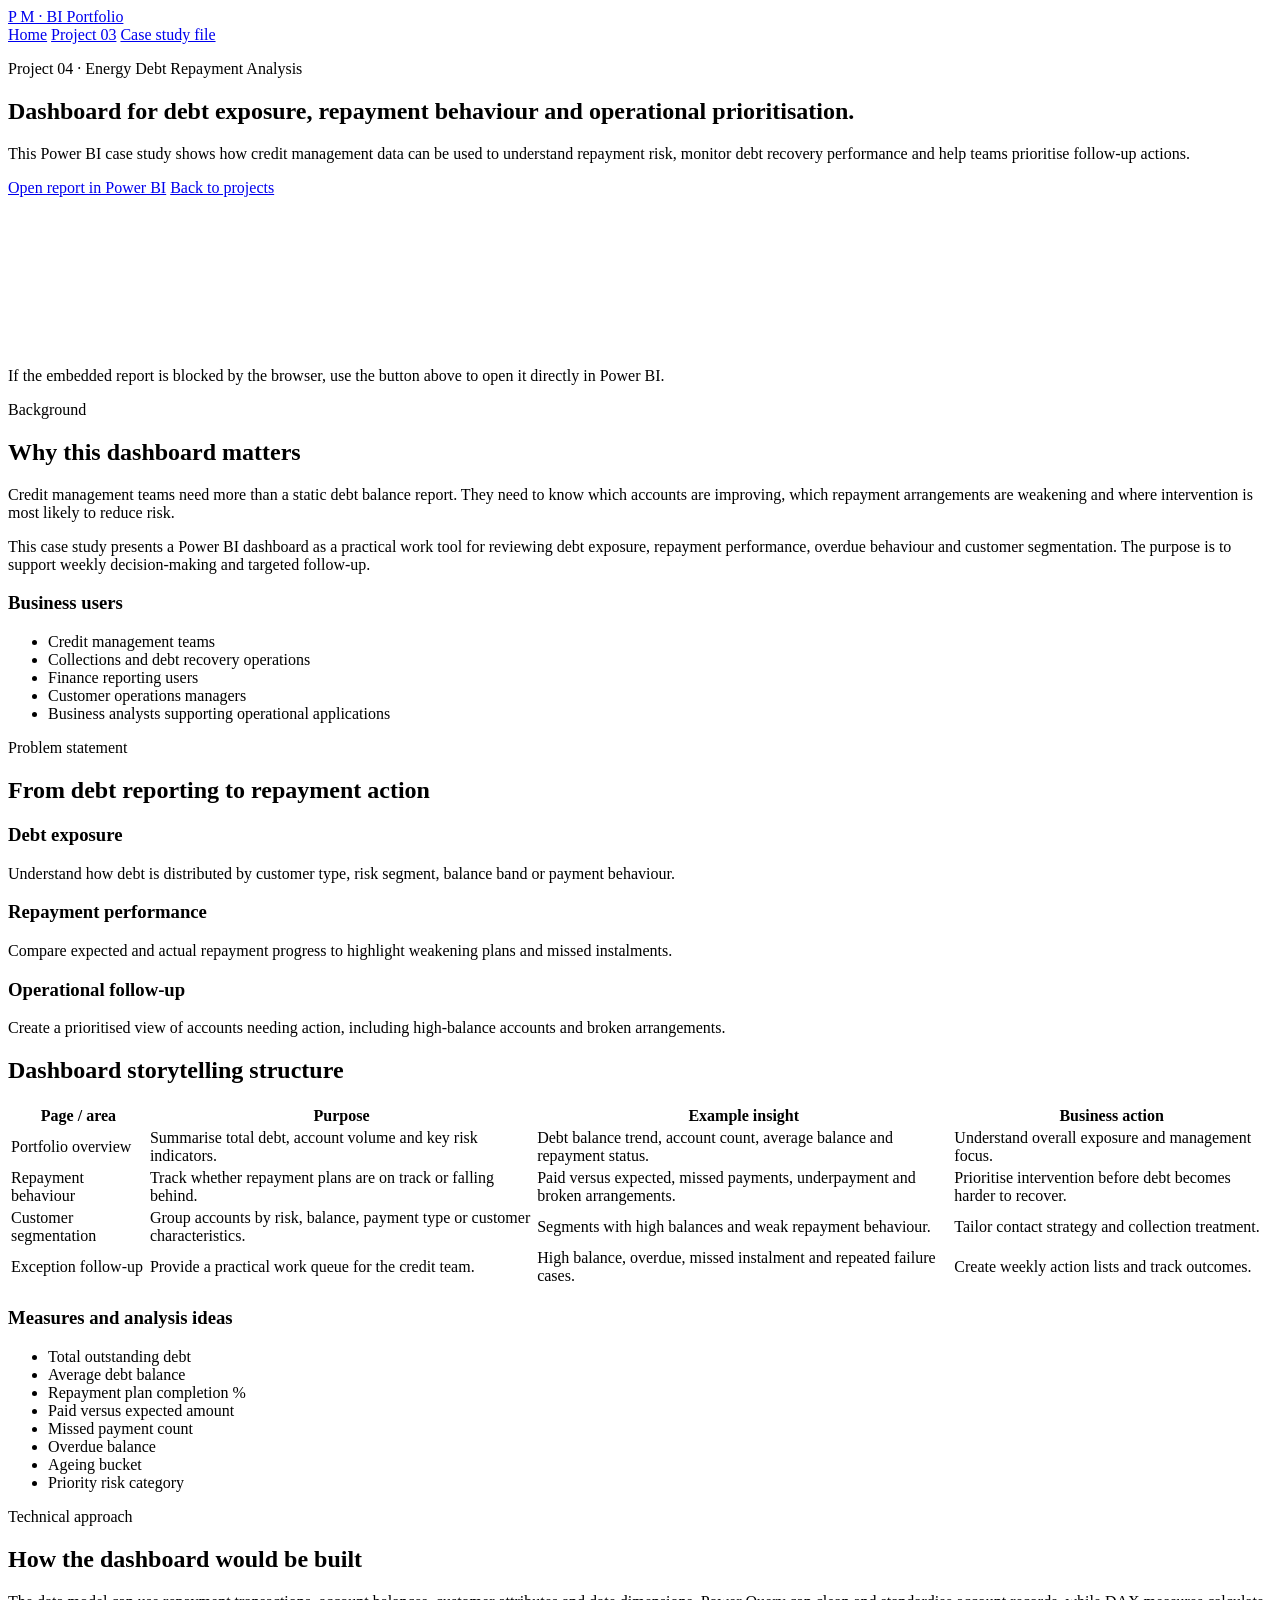
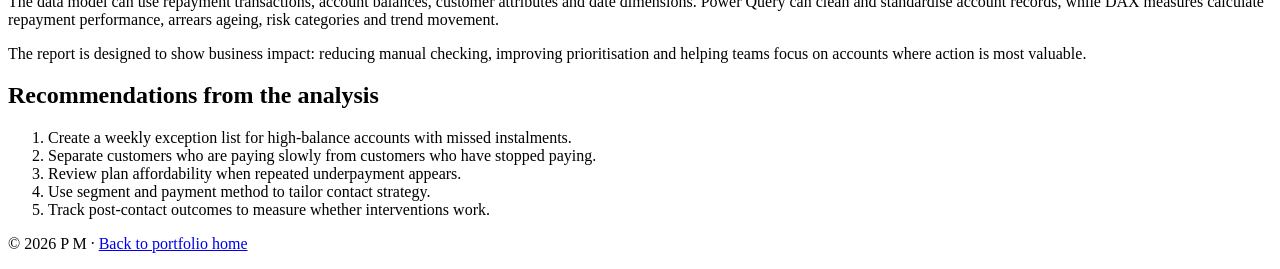
==== energy-debt-repayment.html @ d38713e4 "Add energy debt portfolio page" ====
<!doctype html>
<html lang="en-GB">
<head>
  <meta charset="utf-8">
  <meta name="viewport" content="width=device-width, initial-scale=1">
  <title>Project 04 | Energy Debt Repayment Analysis</title>
  <meta name="description" content="Energy debt repayment Power BI dashboard portfolio case study.">
  <link rel="stylesheet" href="assets/styles.css">
</head>
<body>
  <header class="site-header">
    <nav class="nav wrap">
      <a class="brand" href="index.html">P M · BI Portfolio</a>
      <div class="nav-links">
        <a href="index.html">Home</a>
        <a href="learning-analytics.html">Project 03</a>
        <a href="docs/energy-debt-case-study.md">Case study file</a>
      </div>
    </nav>
  </header>

  <main>
    <section class="hero wrap">
      <p class="eyebrow">Project 04 · Energy Debt Repayment Analysis</p>
      <h1>Dashboard for debt exposure, repayment behaviour and operational prioritisation.</h1>
      <p class="lead">
        This Power BI case study shows how credit management data can be used to understand repayment risk,
        monitor debt recovery performance and help teams prioritise follow-up actions.
      </p>
      <div class="hero-actions">
        <a class="button primary" href="https://app.powerbi.com/view?r=eyJrIjoiMWI4ODUzMjItYzc0Yi00YWRlLWExNWYtZGU5YWZjZDY3NDVkIiwidCI6IjI1Y2UwMjYxLWJiZDYtNDljZC1hMWUyLTU0MjYwODg2ZDE1OSJ9" target="_blank" rel="noopener">Open report in Power BI</a>
        <a class="button" href="index.html#projects">Back to projects</a>
      </div>
    </section>

    <section class="wrap section">
      <div class="report-frame">
        <iframe title="Energy Debt Repayment Analysis" src="https://app.powerbi.com/view?r=eyJrIjoiMWI4ODUzMjItYzc0Yi00YWRlLWExNWYtZGU5YWZjZDY3NDVkIiwidCI6IjI1Y2UwMjYxLWJiZDYtNDljZC1hMWUyLTU0MjYwODg2ZDE1OSJ9" frameborder="0" allowfullscreen="true"></iframe>
      </div>
      <p class="note">If the embedded report is blocked by the browser, use the button above to open it directly in Power BI.</p>
    </section>

    <section class="wrap section split">
      <div>
        <p class="eyebrow">Background</p>
        <h2>Why this dashboard matters</h2>
        <p>
          Credit management teams need more than a static debt balance report. They need to know which accounts
          are improving, which repayment arrangements are weakening and where intervention is most likely to reduce risk.
        </p>
        <p>
          This case study presents a Power BI dashboard as a practical work tool for reviewing debt exposure,
          repayment performance, overdue behaviour and customer segmentation. The purpose is to support weekly
          decision-making and targeted follow-up.
        </p>
      </div>
      <div class="panel">
        <h3>Business users</h3>
        <ul class="check-list">
          <li>Credit management teams</li>
          <li>Collections and debt recovery operations</li>
          <li>Finance reporting users</li>
          <li>Customer operations managers</li>
          <li>Business analysts supporting operational applications</li>
        </ul>
      </div>
    </section>

    <section class="wrap section">
      <div class="section-heading">
        <p class="eyebrow">Problem statement</p>
        <h2>From debt reporting to repayment action</h2>
      </div>
      <div class="method-grid">
        <article>
          <h3>Debt exposure</h3>
          <p>Understand how debt is distributed by customer type, risk segment, balance band or payment behaviour.</p>
        </article>
        <article>
          <h3>Repayment performance</h3>
          <p>Compare expected and actual repayment progress to highlight weakening plans and missed instalments.</p>
        </article>
        <article>
          <h3>Operational follow-up</h3>
          <p>Create a prioritised view of accounts needing action, including high-balance accounts and broken arrangements.</p>
        </article>
      </div>
    </section>

    <section class="wrap section">
      <h2>Dashboard storytelling structure</h2>
      <div class="table-wrap">
        <table>
          <thead>
            <tr>
              <th>Page / area</th>
              <th>Purpose</th>
              <th>Example insight</th>
              <th>Business action</th>
            </tr>
          </thead>
          <tbody>
            <tr>
              <td>Portfolio overview</td>
              <td>Summarise total debt, account volume and key risk indicators.</td>
              <td>Debt balance trend, account count, average balance and repayment status.</td>
              <td>Understand overall exposure and management focus.</td>
            </tr>
            <tr>
              <td>Repayment behaviour</td>
              <td>Track whether repayment plans are on track or falling behind.</td>
              <td>Paid versus expected, missed payments, underpayment and broken arrangements.</td>
              <td>Prioritise intervention before debt becomes harder to recover.</td>
            </tr>
            <tr>
              <td>Customer segmentation</td>
              <td>Group accounts by risk, balance, payment type or customer characteristics.</td>
              <td>Segments with high balances and weak repayment behaviour.</td>
              <td>Tailor contact strategy and collection treatment.</td>
            </tr>
            <tr>
              <td>Exception follow-up</td>
              <td>Provide a practical work queue for the credit team.</td>
              <td>High balance, overdue, missed instalment and repeated failure cases.</td>
              <td>Create weekly action lists and track outcomes.</td>
            </tr>
          </tbody>
        </table>
      </div>
    </section>

    <section class="wrap section split reverse">
      <div class="panel">
        <h3>Measures and analysis ideas</h3>
        <ul class="check-list">
          <li>Total outstanding debt</li>
          <li>Average debt balance</li>
          <li>Repayment plan completion %</li>
          <li>Paid versus expected amount</li>
          <li>Missed payment count</li>
          <li>Overdue balance</li>
          <li>Ageing bucket</li>
          <li>Priority risk category</li>
        </ul>
      </div>
      <div>
        <p class="eyebrow">Technical approach</p>
        <h2>How the dashboard would be built</h2>
        <p>
          The data model can use repayment transactions, account balances, customer attributes and date dimensions.
          Power Query can clean and standardise account records, while DAX measures calculate repayment performance,
          arrears ageing, risk categories and trend movement.
        </p>
        <p>
          The report is designed to show business impact: reducing manual checking, improving prioritisation and
          helping teams focus on accounts where action is most valuable.
        </p>
      </div>
    </section>

    <section class="wrap section callout">
      <h2>Recommendations from the analysis</h2>
      <ol>
        <li>Create a weekly exception list for high-balance accounts with missed instalments.</li>
        <li>Separate customers who are paying slowly from customers who have stopped paying.</li>
        <li>Review plan affordability when repeated underpayment appears.</li>
        <li>Use segment and payment method to tailor contact strategy.</li>
        <li>Track post-contact outcomes to measure whether interventions work.</li>
      </ol>
    </section>
  </main>

  <footer class="footer wrap">
    <p>© 2026 P M · <a href="index.html">Back to portfolio home</a></p>
  </footer>
</body>
</html>
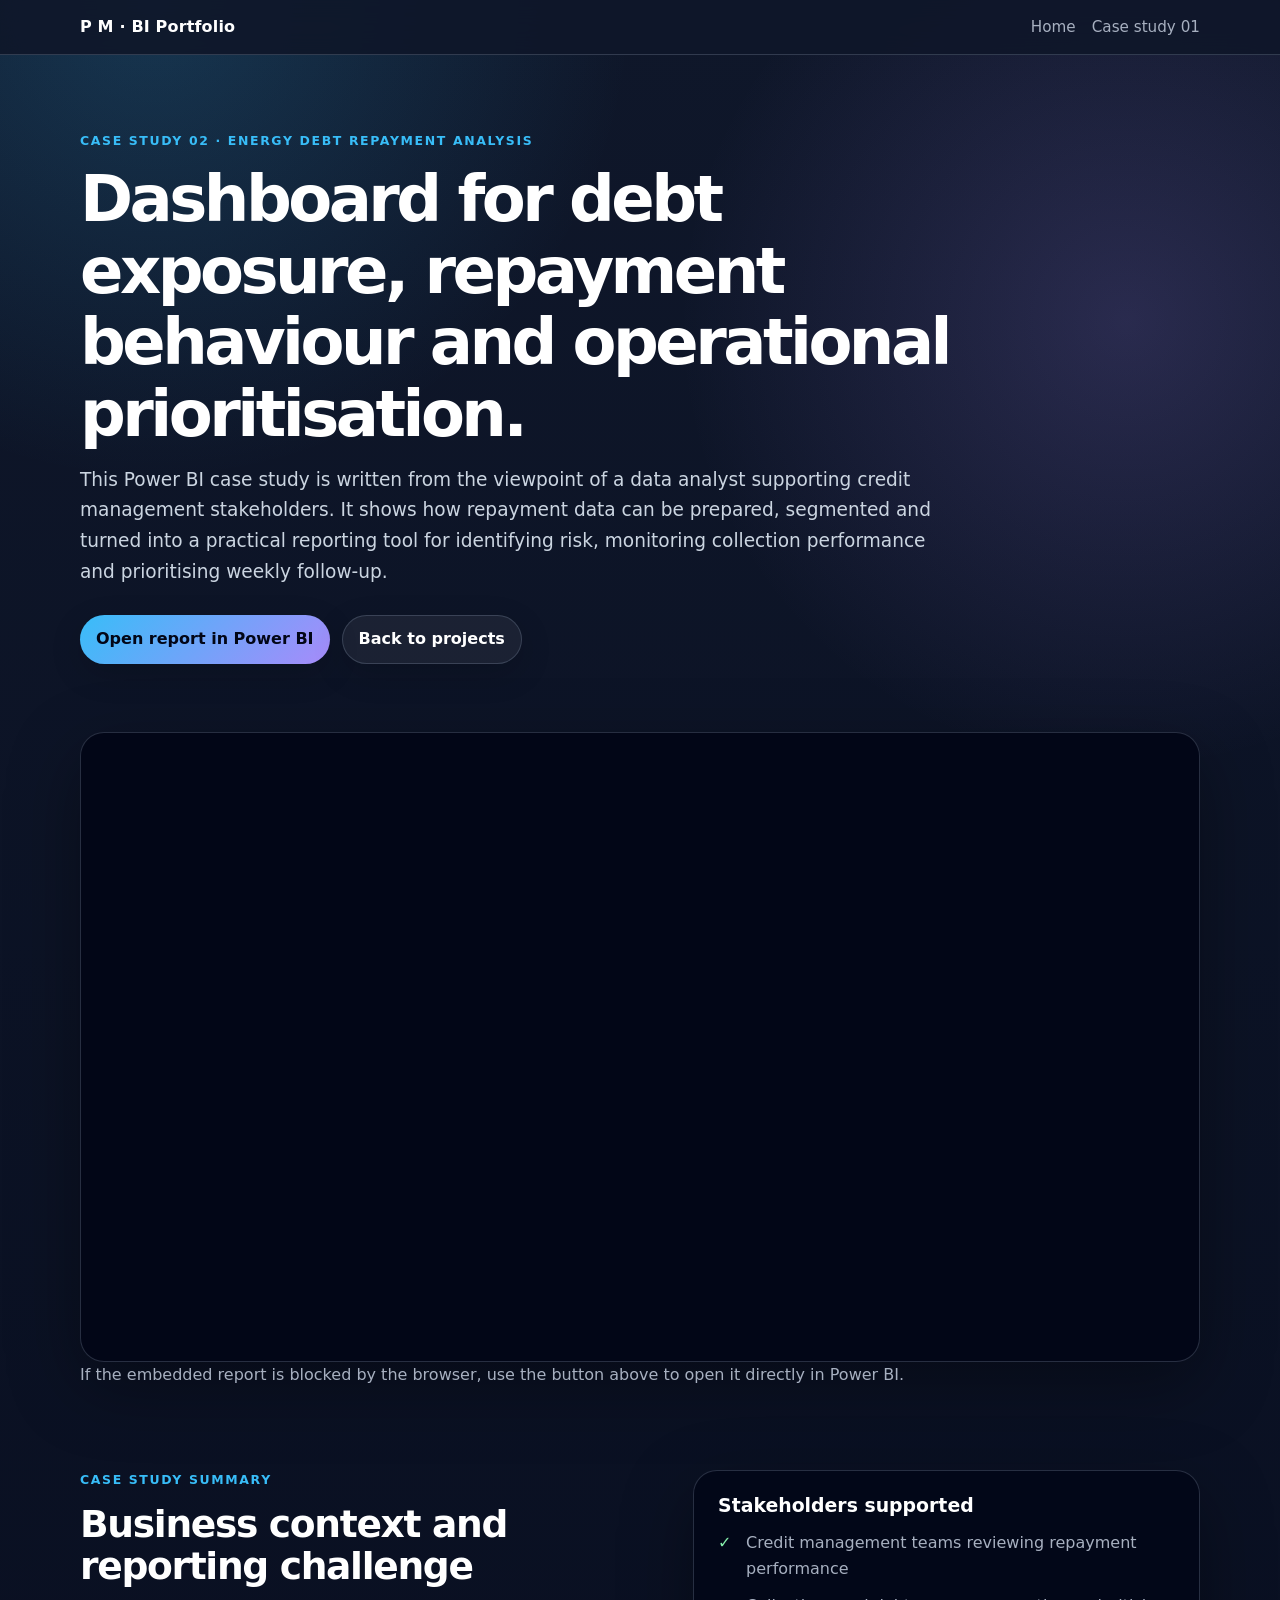
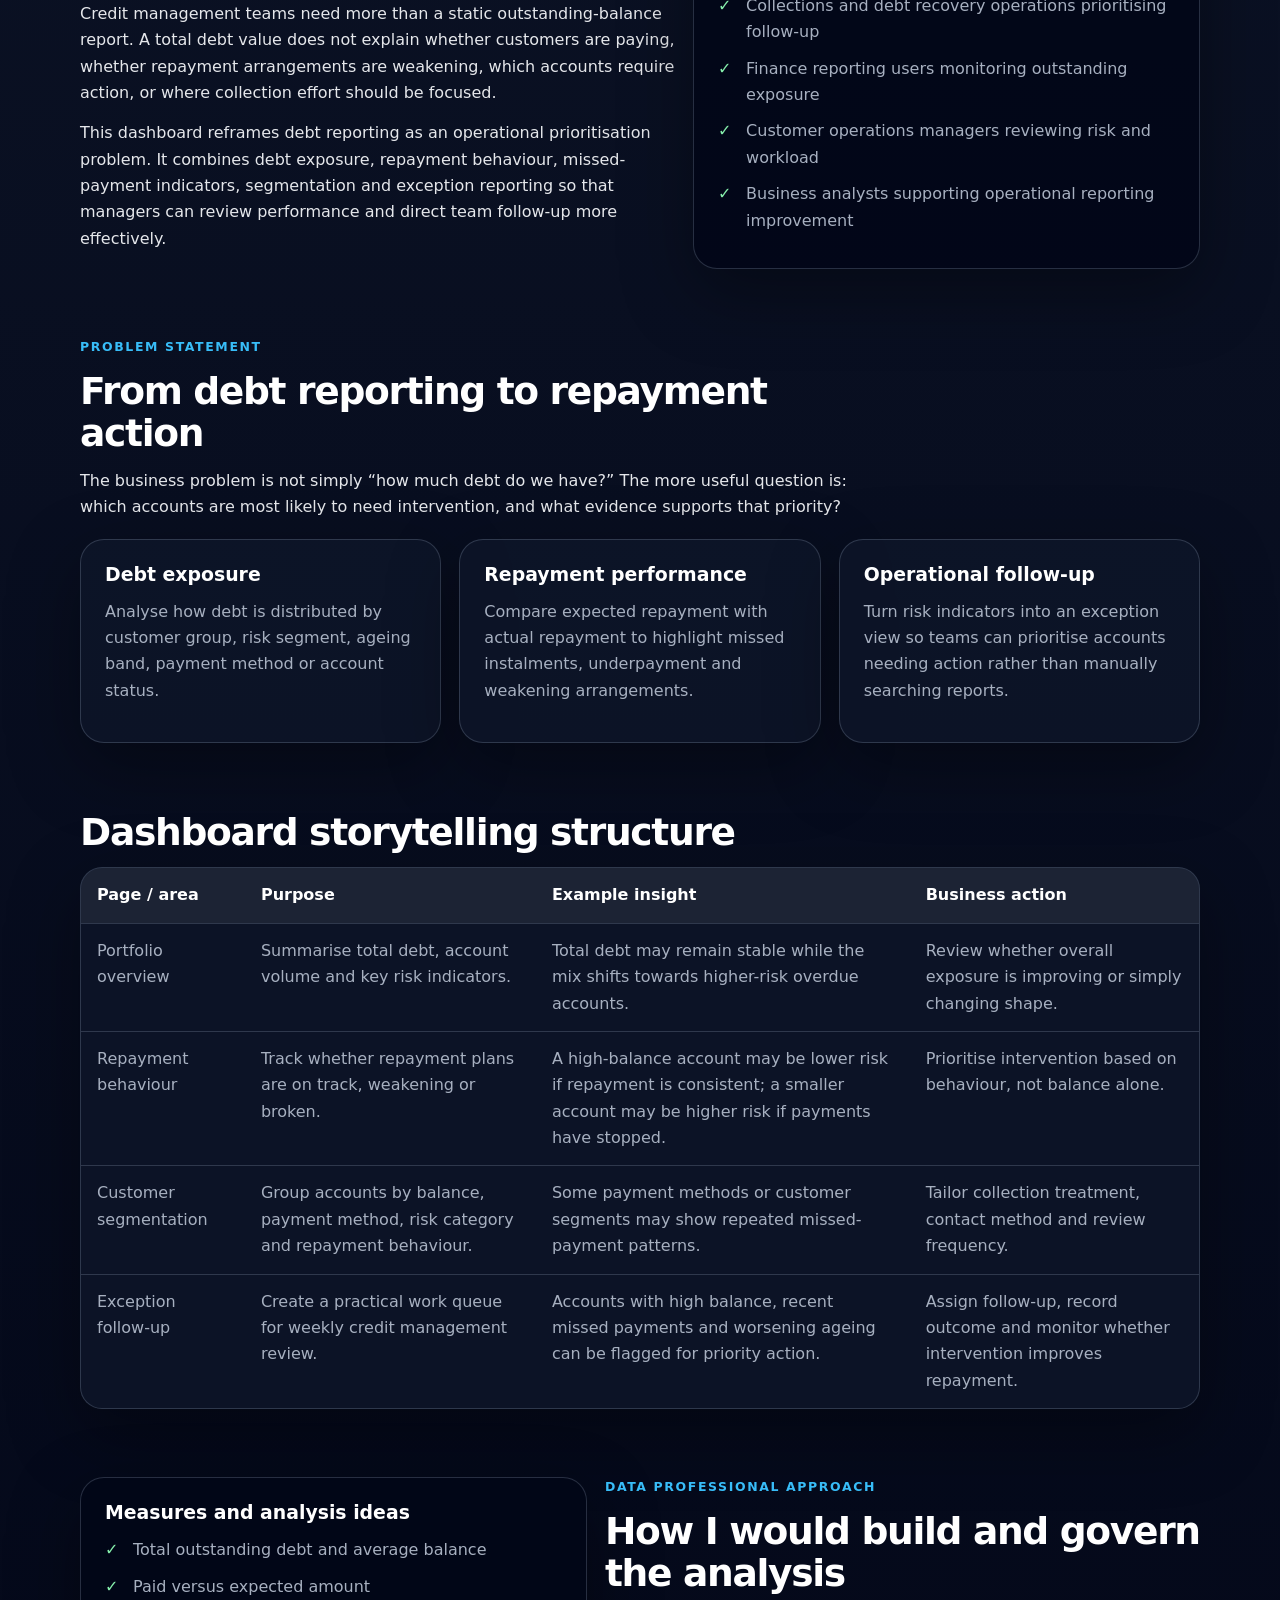
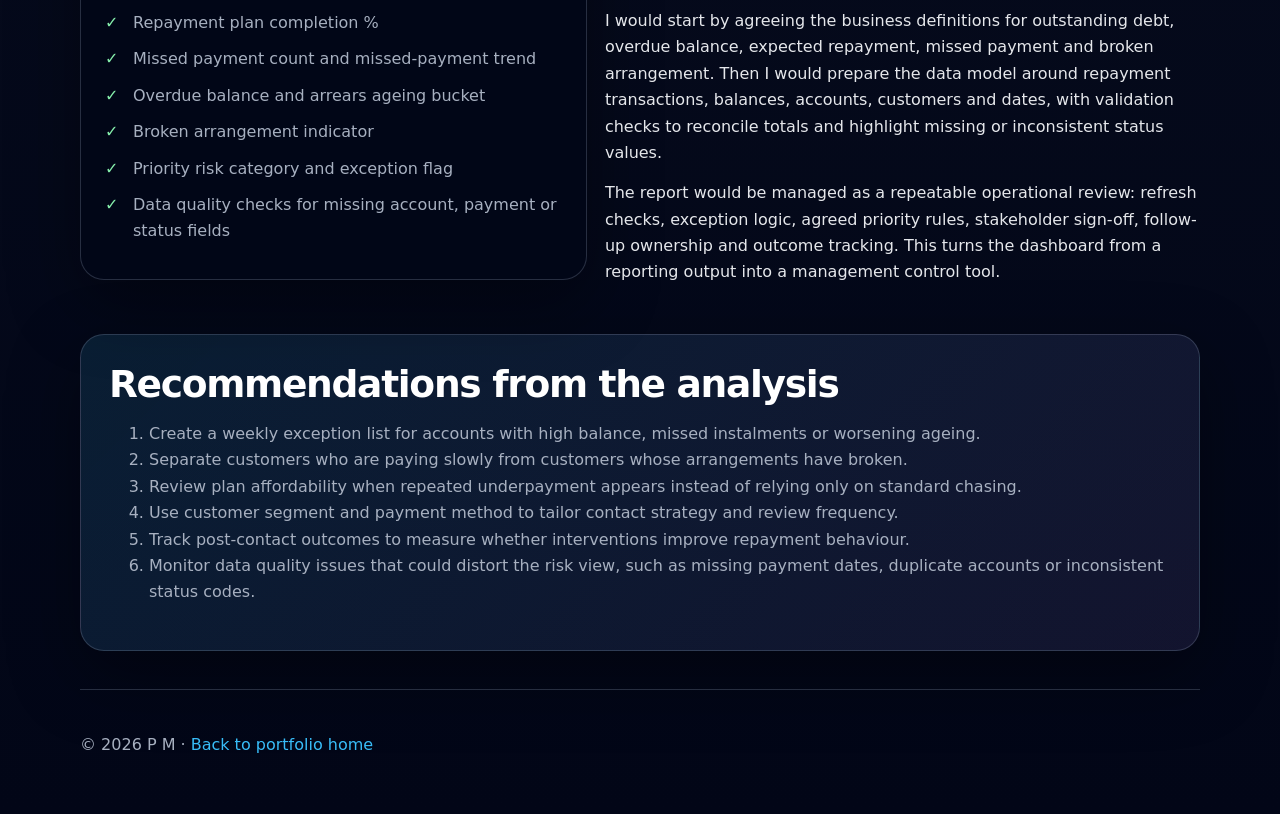
==== commit c03ad11a: "Strengthen energy debt case study analysis wording" ====
--- a/energy-debt-repayment.html
+++ b/energy-debt-repayment.html
@@ -3,8 +3,8 @@
 <head>
   <meta charset="utf-8">
   <meta name="viewport" content="width=device-width, initial-scale=1">
-  <title>Project 04 | Energy Debt Repayment Analysis</title>
-  <meta name="description" content="Energy debt repayment Power BI dashboard portfolio case study.">
+  <title>Case Study 02 | Energy Debt Repayment Analysis</title>
+  <meta name="description" content="Energy debt repayment Power BI dashboard case study focused on repayment behaviour, risk segmentation and operational exception reporting.">
   <link rel="stylesheet" href="assets/styles.css">
 </head>
 <body>
@@ -13,19 +13,19 @@
       <a class="brand" href="index.html">P M · BI Portfolio</a>
       <div class="nav-links">
         <a href="index.html">Home</a>
-        <a href="learning-analytics.html">Project 03</a>
-        <a href="docs/energy-debt-case-study.md">Case study file</a>
+        <a href="learning-analytics.html">Case study 01</a>
       </div>
     </nav>
   </header>
 
   <main>
     <section class="hero wrap">
-      <p class="eyebrow">Project 04 · Energy Debt Repayment Analysis</p>
+      <p class="eyebrow">Case study 02 · Energy Debt Repayment Analysis</p>
       <h1>Dashboard for debt exposure, repayment behaviour and operational prioritisation.</h1>
       <p class="lead">
-        This Power BI case study shows how credit management data can be used to understand repayment risk,
-        monitor debt recovery performance and help teams prioritise follow-up actions.
+        This Power BI case study is written from the viewpoint of a data analyst supporting credit management stakeholders.
+        It shows how repayment data can be prepared, segmented and turned into a practical reporting tool for identifying risk,
+        monitoring collection performance and prioritising weekly follow-up.
       </p>
       <div class="hero-actions">
         <a class="button primary" href="https://app.powerbi.com/view?r=eyJrIjoiMWI4ODUzMjItYzc0Yi00YWRlLWExNWYtZGU5YWZjZDY3NDVkIiwidCI6IjI1Y2UwMjYxLWJiZDYtNDljZC1hMWUyLTU0MjYwODg2ZDE1OSJ9" target="_blank" rel="noopener">Open report in Power BI</a>
@@ -42,26 +42,25 @@
 
     <section class="wrap section split">
       <div>
-        <p class="eyebrow">Background</p>
-        <h2>Why this dashboard matters</h2>
+        <p class="eyebrow">Case study summary</p>
+        <h2>Business context and reporting challenge</h2>
         <p>
-          Credit management teams need more than a static debt balance report. They need to know which accounts
-          are improving, which repayment arrangements are weakening and where intervention is most likely to reduce risk.
+          Credit management teams need more than a static outstanding-balance report. A total debt value does not explain whether customers are paying,
+          whether repayment arrangements are weakening, which accounts require action, or where collection effort should be focused.
         </p>
         <p>
-          This case study presents a Power BI dashboard as a practical work tool for reviewing debt exposure,
-          repayment performance, overdue behaviour and customer segmentation. The purpose is to support weekly
-          decision-making and targeted follow-up.
+          This dashboard reframes debt reporting as an operational prioritisation problem. It combines debt exposure, repayment behaviour,
+          missed-payment indicators, segmentation and exception reporting so that managers can review performance and direct team follow-up more effectively.
         </p>
       </div>
       <div class="panel">
-        <h3>Business users</h3>
+        <h3>Stakeholders supported</h3>
         <ul class="check-list">
-          <li>Credit management teams</li>
-          <li>Collections and debt recovery operations</li>
-          <li>Finance reporting users</li>
-          <li>Customer operations managers</li>
-          <li>Business analysts supporting operational applications</li>
+          <li>Credit management teams reviewing repayment performance</li>
+          <li>Collections and debt recovery operations prioritising follow-up</li>
+          <li>Finance reporting users monitoring outstanding exposure</li>
+          <li>Customer operations managers reviewing risk and workload</li>
+          <li>Business analysts supporting operational reporting improvement</li>
         </ul>
       </div>
     </section>
@@ -70,19 +69,23 @@
       <div class="section-heading">
         <p class="eyebrow">Problem statement</p>
         <h2>From debt reporting to repayment action</h2>
+        <p>
+          The business problem is not simply “how much debt do we have?” The more useful question is:
+          which accounts are most likely to need intervention, and what evidence supports that priority?
+        </p>
       </div>
       <div class="method-grid">
         <article>
           <h3>Debt exposure</h3>
-          <p>Understand how debt is distributed by customer type, risk segment, balance band or payment behaviour.</p>
+          <p>Analyse how debt is distributed by customer group, risk segment, ageing band, payment method or account status.</p>
         </article>
         <article>
           <h3>Repayment performance</h3>
-          <p>Compare expected and actual repayment progress to highlight weakening plans and missed instalments.</p>
+          <p>Compare expected repayment with actual repayment to highlight missed instalments, underpayment and weakening arrangements.</p>
         </article>
         <article>
           <h3>Operational follow-up</h3>
-          <p>Create a prioritised view of accounts needing action, including high-balance accounts and broken arrangements.</p>
+          <p>Turn risk indicators into an exception view so teams can prioritise accounts needing action rather than manually searching reports.</p>
         </article>
       </div>
     </section>
@@ -103,26 +106,26 @@
             <tr>
               <td>Portfolio overview</td>
               <td>Summarise total debt, account volume and key risk indicators.</td>
-              <td>Debt balance trend, account count, average balance and repayment status.</td>
-              <td>Understand overall exposure and management focus.</td>
+              <td>Total debt may remain stable while the mix shifts towards higher-risk overdue accounts.</td>
+              <td>Review whether overall exposure is improving or simply changing shape.</td>
             </tr>
             <tr>
               <td>Repayment behaviour</td>
-              <td>Track whether repayment plans are on track or falling behind.</td>
-              <td>Paid versus expected, missed payments, underpayment and broken arrangements.</td>
-              <td>Prioritise intervention before debt becomes harder to recover.</td>
+              <td>Track whether repayment plans are on track, weakening or broken.</td>
+              <td>A high-balance account may be lower risk if repayment is consistent; a smaller account may be higher risk if payments have stopped.</td>
+              <td>Prioritise intervention based on behaviour, not balance alone.</td>
             </tr>
             <tr>
               <td>Customer segmentation</td>
-              <td>Group accounts by risk, balance, payment type or customer characteristics.</td>
-              <td>Segments with high balances and weak repayment behaviour.</td>
-              <td>Tailor contact strategy and collection treatment.</td>
+              <td>Group accounts by balance, payment method, risk category and repayment behaviour.</td>
+              <td>Some payment methods or customer segments may show repeated missed-payment patterns.</td>
+              <td>Tailor collection treatment, contact method and review frequency.</td>
             </tr>
             <tr>
               <td>Exception follow-up</td>
-              <td>Provide a practical work queue for the credit team.</td>
-              <td>High balance, overdue, missed instalment and repeated failure cases.</td>
-              <td>Create weekly action lists and track outcomes.</td>
+              <td>Create a practical work queue for weekly credit management review.</td>
+              <td>Accounts with high balance, recent missed payments and worsening ageing can be flagged for priority action.</td>
+              <td>Assign follow-up, record outcome and monitor whether intervention improves repayment.</td>
             </tr>
           </tbody>
         </table>
@@ -133,27 +136,27 @@
       <div class="panel">
         <h3>Measures and analysis ideas</h3>
         <ul class="check-list">
-          <li>Total outstanding debt</li>
-          <li>Average debt balance</li>
+          <li>Total outstanding debt and average balance</li>
+          <li>Paid versus expected amount</li>
           <li>Repayment plan completion %</li>
-          <li>Paid versus expected amount</li>
-          <li>Missed payment count</li>
-          <li>Overdue balance</li>
-          <li>Ageing bucket</li>
-          <li>Priority risk category</li>
+          <li>Missed payment count and missed-payment trend</li>
+          <li>Overdue balance and arrears ageing bucket</li>
+          <li>Broken arrangement indicator</li>
+          <li>Priority risk category and exception flag</li>
+          <li>Data quality checks for missing account, payment or status fields</li>
         </ul>
       </div>
       <div>
-        <p class="eyebrow">Technical approach</p>
-        <h2>How the dashboard would be built</h2>
+        <p class="eyebrow">Data professional approach</p>
+        <h2>How I would build and govern the analysis</h2>
         <p>
-          The data model can use repayment transactions, account balances, customer attributes and date dimensions.
-          Power Query can clean and standardise account records, while DAX measures calculate repayment performance,
-          arrears ageing, risk categories and trend movement.
+          I would start by agreeing the business definitions for outstanding debt, overdue balance, expected repayment, missed payment and broken arrangement.
+          Then I would prepare the data model around repayment transactions, balances, accounts, customers and dates, with validation checks to reconcile
+          totals and highlight missing or inconsistent status values.
         </p>
         <p>
-          The report is designed to show business impact: reducing manual checking, improving prioritisation and
-          helping teams focus on accounts where action is most valuable.
+          The report would be managed as a repeatable operational review: refresh checks, exception logic, agreed priority rules, stakeholder sign-off,
+          follow-up ownership and outcome tracking. This turns the dashboard from a reporting output into a management control tool.
         </p>
       </div>
     </section>
@@ -161,11 +164,12 @@
     <section class="wrap section callout">
       <h2>Recommendations from the analysis</h2>
       <ol>
-        <li>Create a weekly exception list for high-balance accounts with missed instalments.</li>
-        <li>Separate customers who are paying slowly from customers who have stopped paying.</li>
-        <li>Review plan affordability when repeated underpayment appears.</li>
-        <li>Use segment and payment method to tailor contact strategy.</li>
-        <li>Track post-contact outcomes to measure whether interventions work.</li>
+        <li>Create a weekly exception list for accounts with high balance, missed instalments or worsening ageing.</li>
+        <li>Separate customers who are paying slowly from customers whose arrangements have broken.</li>
+        <li>Review plan affordability when repeated underpayment appears instead of relying only on standard chasing.</li>
+        <li>Use customer segment and payment method to tailor contact strategy and review frequency.</li>
+        <li>Track post-contact outcomes to measure whether interventions improve repayment behaviour.</li>
+        <li>Monitor data quality issues that could distort the risk view, such as missing payment dates, duplicate accounts or inconsistent status codes.</li>
       </ol>
     </section>
   </main>
--- a/assets/styles.css
+++ b/assets/styles.css
@@ -0,0 +1,275 @@
+:root {
+  --bg: #0f172a;
+  --bg-soft: #111827;
+  --card: rgba(15, 23, 42, 0.78);
+  --card-strong: rgba(2, 6, 23, 0.88);
+  --text: #e5e7eb;
+  --muted: #a7b0c0;
+  --line: rgba(148, 163, 184, 0.26);
+  --accent: #38bdf8;
+  --accent-2: #a78bfa;
+  --success: #86efac;
+  --shadow: 0 24px 70px rgba(0, 0, 0, 0.35);
+}
+
+* { box-sizing: border-box; }
+
+html { scroll-behavior: smooth; }
+
+body {
+  margin: 0;
+  min-height: 100vh;
+  font-family: Inter, ui-sans-serif, system-ui, -apple-system, BlinkMacSystemFont, "Segoe UI", sans-serif;
+  background:
+    radial-gradient(circle at 12% 0%, rgba(56, 189, 248, 0.19), transparent 30rem),
+    radial-gradient(circle at 88% 8%, rgba(167, 139, 250, 0.18), transparent 28rem),
+    linear-gradient(180deg, #0f172a 0%, #020617 100%);
+  color: var(--text);
+  line-height: 1.65;
+}
+
+a { color: var(--accent); text-decoration: none; }
+a:hover { text-decoration: underline; }
+
+.wrap { width: min(1120px, calc(100% - 32px)); margin: 0 auto; }
+
+.site-header {
+  position: sticky;
+  top: 0;
+  z-index: 20;
+  background: rgba(15, 23, 42, 0.9);
+  backdrop-filter: blur(12px);
+  border-bottom: 1px solid var(--line);
+}
+
+.nav {
+  display: flex;
+  align-items: center;
+  justify-content: space-between;
+  gap: 16px;
+  padding: 14px 0;
+}
+
+.brand {
+  color: #fff;
+  font-weight: 850;
+  letter-spacing: 0.01em;
+}
+
+.nav-links {
+  display: flex;
+  align-items: center;
+  gap: 16px;
+  flex-wrap: wrap;
+}
+
+.nav-links a {
+  color: var(--muted);
+  font-size: 0.95rem;
+}
+
+.hero {
+  padding: 76px 0 34px;
+}
+
+.eyebrow {
+  margin: 0 0 12px;
+  color: var(--accent);
+  font-size: 0.78rem;
+  font-weight: 800;
+  letter-spacing: 0.13em;
+  text-transform: uppercase;
+}
+
+h1, h2, h3 {
+  margin: 0 0 14px;
+  line-height: 1.12;
+  color: #fff;
+}
+
+h1 {
+  max-width: 980px;
+  font-size: clamp(2.15rem, 5vw, 4.4rem);
+  letter-spacing: -0.055em;
+}
+
+h2 {
+  font-size: clamp(1.55rem, 3vw, 2.35rem);
+  letter-spacing: -0.035em;
+}
+
+h3 { font-size: 1.18rem; }
+
+p { margin: 0 0 14px; }
+
+.lead {
+  max-width: 880px;
+  color: #cbd5e1;
+  font-size: 1.16rem;
+}
+
+.hero-actions {
+  display: flex;
+  gap: 12px;
+  flex-wrap: wrap;
+  margin-top: 28px;
+}
+
+.button {
+  display: inline-flex;
+  align-items: center;
+  justify-content: center;
+  min-height: 44px;
+  padding: 10px 16px;
+  border: 1px solid var(--line);
+  border-radius: 999px;
+  background: rgba(255, 255, 255, 0.06);
+  color: #fff;
+  font-weight: 760;
+  box-shadow: 0 10px 32px rgba(0, 0, 0, 0.16);
+}
+
+.button.primary {
+  border: 0;
+  color: #020617;
+  background: linear-gradient(135deg, var(--accent), var(--accent-2));
+}
+
+.section { padding: 34px 0; }
+
+.section-heading { max-width: 780px; margin-bottom: 18px; }
+
+.stats-grid,
+.project-grid,
+.method-grid,
+.split {
+  display: grid;
+  gap: 18px;
+}
+
+.stats-grid { grid-template-columns: repeat(3, 1fr); }
+.project-grid { grid-template-columns: repeat(2, 1fr); }
+.method-grid { grid-template-columns: repeat(3, 1fr); }
+.split { grid-template-columns: 1.08fr 0.92fr; align-items: start; }
+.split.reverse { grid-template-columns: 0.92fr 1.08fr; }
+
+.stat-card,
+.project-card,
+.method-grid article,
+.panel,
+.callout {
+  border: 1px solid var(--line);
+  border-radius: 24px;
+  background: var(--card);
+  box-shadow: var(--shadow);
+}
+
+.stat-card { padding: 22px; }
+.project-card { padding: 26px; }
+.method-grid article { padding: 24px; }
+.panel { padding: 24px; background: var(--card-strong); }
+.callout { padding: 28px; background: linear-gradient(135deg, rgba(56, 189, 248, 0.12), rgba(167, 139, 250, 0.1)); }
+
+.stat-number {
+  display: block;
+  color: #fff;
+  font-size: 2.05rem;
+  font-weight: 900;
+  line-height: 1;
+}
+
+.stat-label,
+.note,
+.project-card p,
+.method-grid p,
+.panel p,
+li {
+  color: var(--muted);
+}
+
+.project-number {
+  color: var(--success) !important;
+  font-weight: 800;
+  letter-spacing: 0.08em;
+  text-transform: uppercase;
+  font-size: 0.78rem;
+}
+
+.tag-list {
+  display: flex;
+  flex-wrap: wrap;
+  gap: 8px;
+  list-style: none;
+  padding: 0;
+  margin: 16px 0 18px;
+}
+
+.tag-list li {
+  padding: 6px 10px;
+  border: 1px solid var(--line);
+  border-radius: 999px;
+  background: rgba(255, 255, 255, 0.055);
+  color: #cbd5e1;
+  font-size: 0.9rem;
+}
+
+.text-link { font-weight: 800; }
+
+.check-list { padding-left: 0; list-style: none; margin: 0; }
+.check-list li {
+  position: relative;
+  padding-left: 28px;
+  margin-bottom: 10px;
+}
+.check-list li::before {
+  content: "✓";
+  position: absolute;
+  left: 0;
+  top: 0;
+  color: var(--success);
+  font-weight: 900;
+}
+
+.report-frame {
+  width: 100%;
+  aspect-ratio: 16 / 9;
+  border: 1px solid var(--line);
+  border-radius: 24px;
+  overflow: hidden;
+  background: #020617;
+  box-shadow: var(--shadow);
+}
+
+.report-frame iframe { width: 100%; height: 100%; border: 0; }
+
+.table-wrap {
+  overflow-x: auto;
+  border: 1px solid var(--line);
+  border-radius: 22px;
+  background: var(--card);
+  box-shadow: var(--shadow);
+}
+
+table { width: 100%; border-collapse: collapse; min-width: 760px; }
+th, td { padding: 14px 16px; border-bottom: 1px solid var(--line); text-align: left; vertical-align: top; }
+th { color: #fff; background: rgba(255, 255, 255, 0.065); }
+td { color: var(--muted); }
+tr:last-child td { border-bottom: 0; }
+
+.footer {
+  padding: 42px 0;
+  margin-top: 38px;
+  border-top: 1px solid var(--line);
+  color: var(--muted);
+}
+
+@media (max-width: 840px) {
+  .nav { align-items: flex-start; flex-direction: column; }
+  .hero { padding-top: 48px; }
+  .stats-grid,
+  .project-grid,
+  .method-grid,
+  .split,
+  .split.reverse { grid-template-columns: 1fr; }
+  h1 { letter-spacing: -0.04em; }
+}
